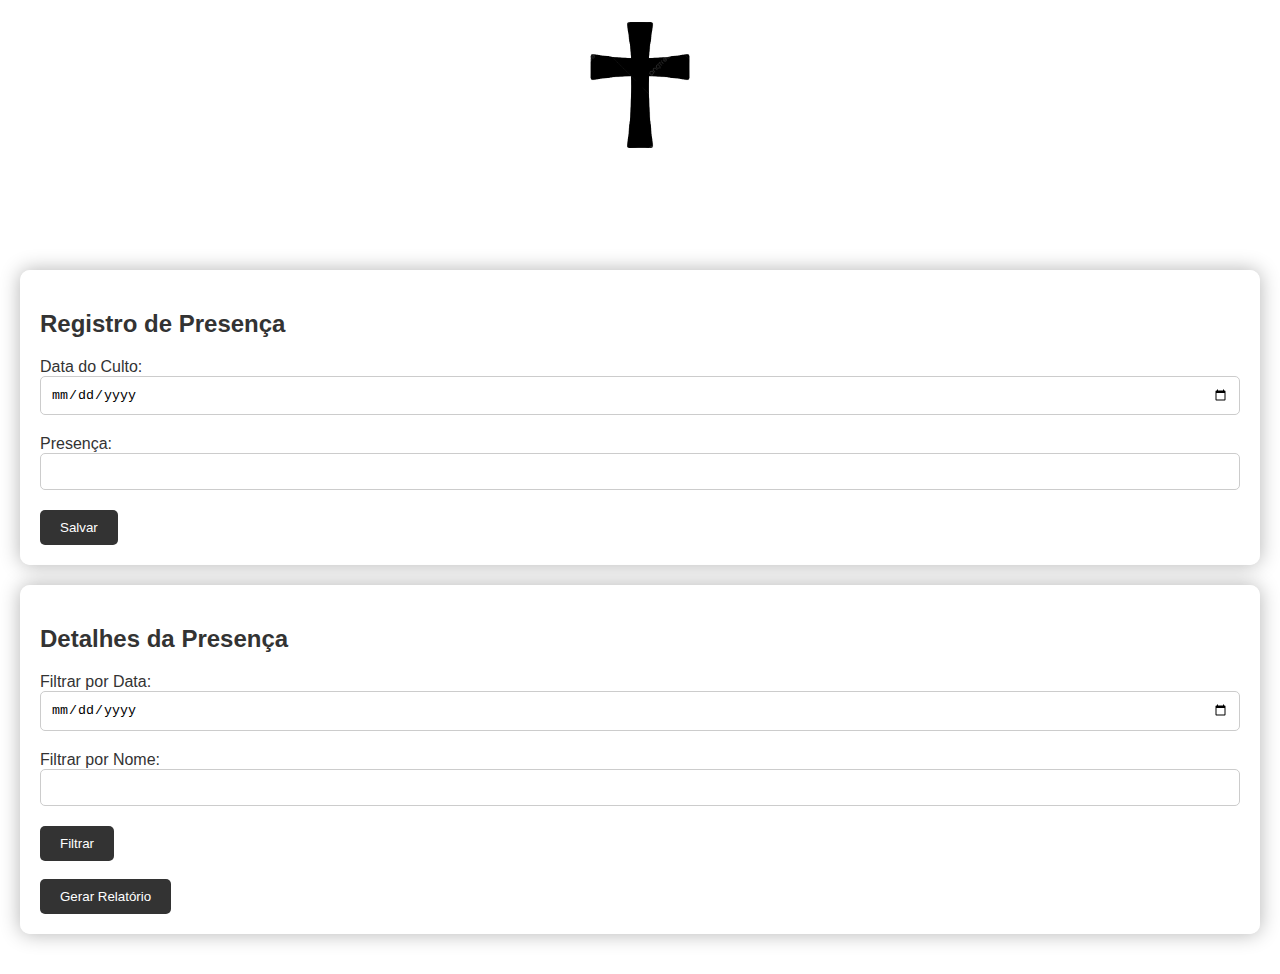
==== adm.html @ 8b70a390 "first commit" ====
<!DOCTYPE html>
<html lang="en">

<head>
    <meta charset="UTF-8">
    <meta name="viewport" content="width=device-width, initial-scale=1.0">
    <title>Administração da Igreja</title>
    <link rel="stylesheet" href="adm.css">
</head>

<body>
    <header>
        <div class="logo">
            <img src="img/image-removebg-preview.png" alt="Logo da Igreja">
        </div>
        <h1>Administração</h1>
    </header>
    <main>
        <section class="attendance">
            <h2>Registro de Presença</h2>
            <form id="attendance-form">
                <label for="date">Data do Culto:</label>
                <input type="date" id="date" name="date" required>

                <label for="attendance">Presença:</label>
                <input type="number" id="attendance" name="attendance" min="0" required>

                <button type="submit">Salvar</button>
            </form>
        </section>
        <section class="attendance-details">
            <h2>Detalhes da Presença</h2>
            <label for="filter-date">Filtrar por Data:</label>
            <input type="date" id="filter-date" name="filter-date">
            <label for="filter-name">Filtrar por Nome:</label>
            <input type="text" id="filter-name" name="filter-name">
            <button id="filter-button">Filtrar</button>
            <div id="attendance-results">
                <!-- Os detalhes da presença serão exibidos aqui -->
            </div><br>
            <button id="generate-report">Gerar Relatório</button>
        </section>
    </main>

    <script src="admin-script.js"></script>
</body>

</html>

<script>document.getElementById("attendance-form").addEventListener("submit", function (event) {
        event.preventDefault();
        const date = document.getElementById("date").value;
        const attendance = document.getElementById("attendance").value;

        // Aqui você pode enviar os dados para o backend
        // para salvar o registro de presença
    });

    document.getElementById("filter-button").addEventListener("click", function () {
        const filterDate = document.getElementById("filter-date").value;

        // Aqui você pode enviar a data de filtro para o backend
        // e receber os detalhes da presença com base no filtro
        // e atualizar o conteúdo dentro de #attendance-results
    });

    document.getElementById("generate-report").addEventListener("click", function () {
        // Aqui você pode enviar uma solicitação para o backend
        // para gerar um relatório com base nos dados armazenados
        // e exibir o relatório para o usuário
    });
</script>
---- adm.css ----
body {
    font-family: Arial, sans-serif;
    margin: 0;
    padding: 0;
    background-image: url('img/dancando-em-um-show-enquanto-a-cantora-se-apresenta-cercada-de-luzes.jpg');
    background-size: cover;
    background-position: center;
    color: #333;
}

header {
    color: #fff;
    padding: 10px;
    text-align: center;
}

.logo img {
    max-width: 150px;
}

h1 {
    margin-top: 10px;
    font-size: 36px;
}

main {
    padding: 20px;
}

section {
    background-color: rgba(255, 255, 255, 0.8);
    padding: 20px;
    margin-bottom: 20px;
    border-radius: 10px;
    box-shadow: 0px 0px 20px rgba(0, 0, 0, 0.3);
    transition: box-shadow 0.3s ease;
}

section:hover {
    box-shadow: 0px 0px 30px rgba(0, 0, 0, 0.5);
}

section h2 {
    margin-bottom: 20px;
    color: #333;
}

label {
    margin-bottom: 10px;
    color: #333;
}

input[type="date"],
input[type="text"],
input[type="number"] {
    padding: 10px;
    margin-bottom: 20px;
    border-radius: 5px;
    border: 1px solid #ccc;
    width: calc(100% - 22px);
}

button {
    padding: 10px 20px;
    background-color: #333;
    color: #fff;
    border: none;
    cursor: pointer;
    border-radius: 5px;
}

button:hover {
    background-color: #555;
}

footer {
    background-color: rgba(0, 0, 0, 0.7);
    color: #fff;
    padding: 10px 0;
    text-align: center;
    position: fixed;
    bottom: 0;
    width: 100%;
}
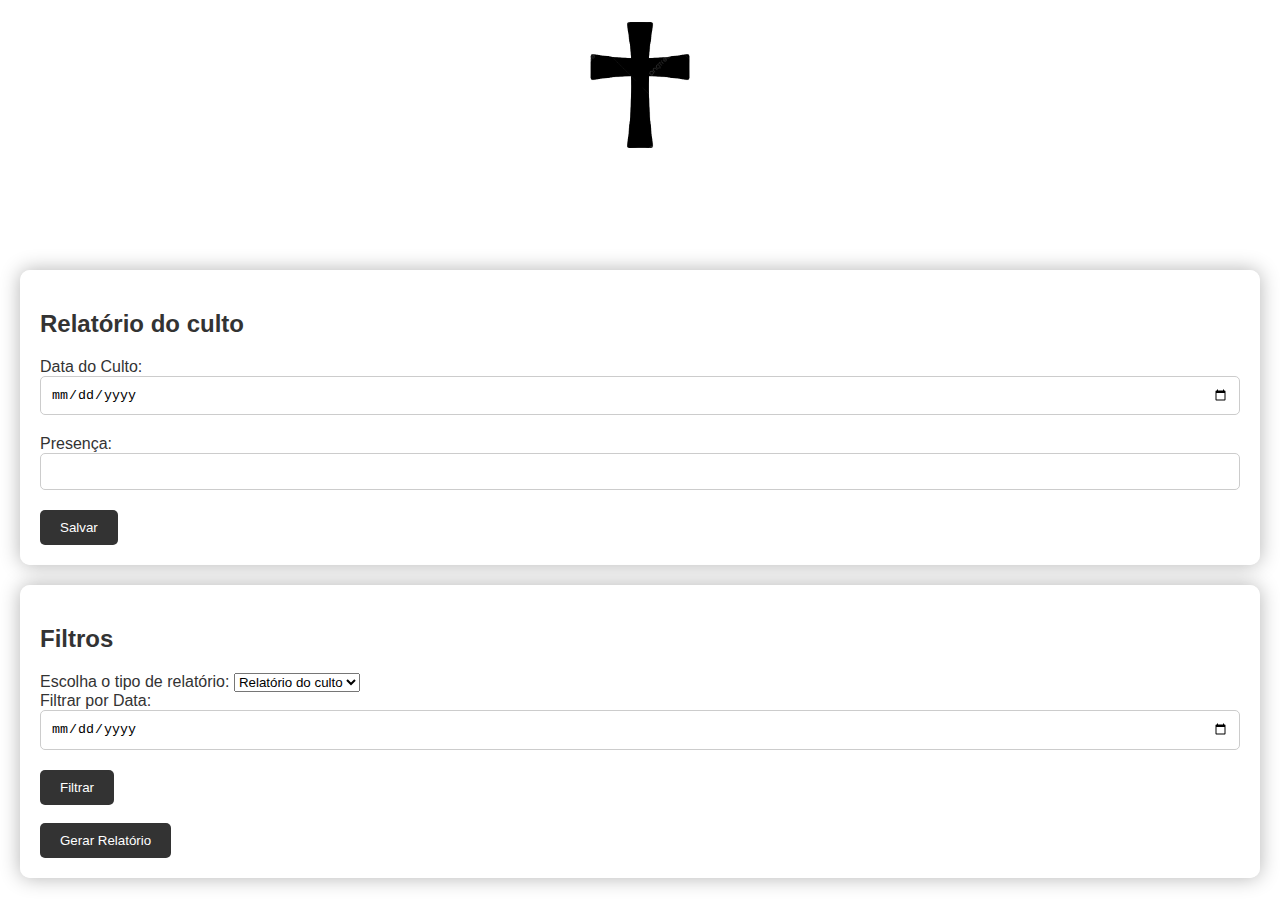
==== commit 46e24222: "index.html" ====
--- a/adm.html
+++ b/adm.html
@@ -17,7 +17,7 @@
     </header>
     <main>
         <section class="attendance">
-            <h2>Registro de Presença</h2>
+            <h2>Relatório do culto</h2>
             <form id="attendance-form">
                 <label for="date">Data do Culto:</label>
                 <input type="date" id="date" name="date" required>
@@ -29,15 +29,21 @@
             </form>
         </section>
         <section class="attendance-details">
-            <h2>Detalhes da Presença</h2>
-            <label for="filter-date">Filtrar por Data:</label>
-            <input type="date" id="filter-date" name="filter-date">
-            <label for="filter-name">Filtrar por Nome:</label>
-            <input type="text" id="filter-name" name="filter-name">
+            <h2>Filtros</h2>
+            <label for="filter-option">Escolha o tipo de relatório:</label>
+            <select id="filter-option" name="filter-option">
+                <option value="culto">Relatório do culto</option>
+                <option value="mensal">Relatório mensal</option>
+                <option value="anual">Relatório anual</option>
+            </select>
+
+            <div id="date-filter">
+                <label for="filter-date">Filtrar por Data:</label>
+                <input type="date" id="filter-date" name="filter-date">
+            </div>
+
             <button id="filter-button">Filtrar</button>
-            <div id="attendance-results">
-                <!-- Os detalhes da presença serão exibidos aqui -->
-            </div><br>
+            <br> <br>
             <button id="generate-report">Gerar Relatório</button>
         </section>
     </main>
@@ -47,7 +53,8 @@
 
 </html>
 
-<script>document.getElementById("attendance-form").addEventListener("submit", function (event) {
+<script>
+    document.getElementById("attendance-form").addEventListener("submit", function (event) {
         event.preventDefault();
         const date = document.getElementById("date").value;
         const attendance = document.getElementById("attendance").value;
@@ -57,16 +64,30 @@
     });
 
     document.getElementById("filter-button").addEventListener("click", function () {
-        const filterDate = document.getElementById("filter-date").value;
+        const filterOption = document.getElementById("filter-option").value;
+        let filterDate = null;
 
-        // Aqui você pode enviar a data de filtro para o backend
-        // e receber os detalhes da presença com base no filtro
-        // e atualizar o conteúdo dentro de #attendance-results
+        if (filterOption === "culto") {
+            filterDate = document.getElementById("filter-date").value;
+            // Aqui você pode enviar a data de filtro para o backend
+            // e receber os detalhes da presença com base no filtro
+            // e atualizar o conteúdo dentro de #attendance-results
+        } else if (filterOption === "mensal") {
+            // Lógica para filtro mensal
+        } else if (filterOption === "anual") {
+            // Lógica para filtro anual
+        }
     });
 
     document.getElementById("generate-report").addEventListener("click", function () {
-        // Aqui você pode enviar uma solicitação para o backend
-        // para gerar um relatório com base nos dados armazenados
-        // e exibir o relatório para o usuário
+        const filterOption = document.getElementById("filter-option").value;
+
+        if (filterOption === "culto") {
+            // Lógica para gerar relatório do culto
+        } else if (filterOption === "mensal") {
+            // Lógica para gerar relatório mensal
+        } else if (filterOption === "anual") {
+            // Lógica para gerar relatório anual
+        }
     });
 </script>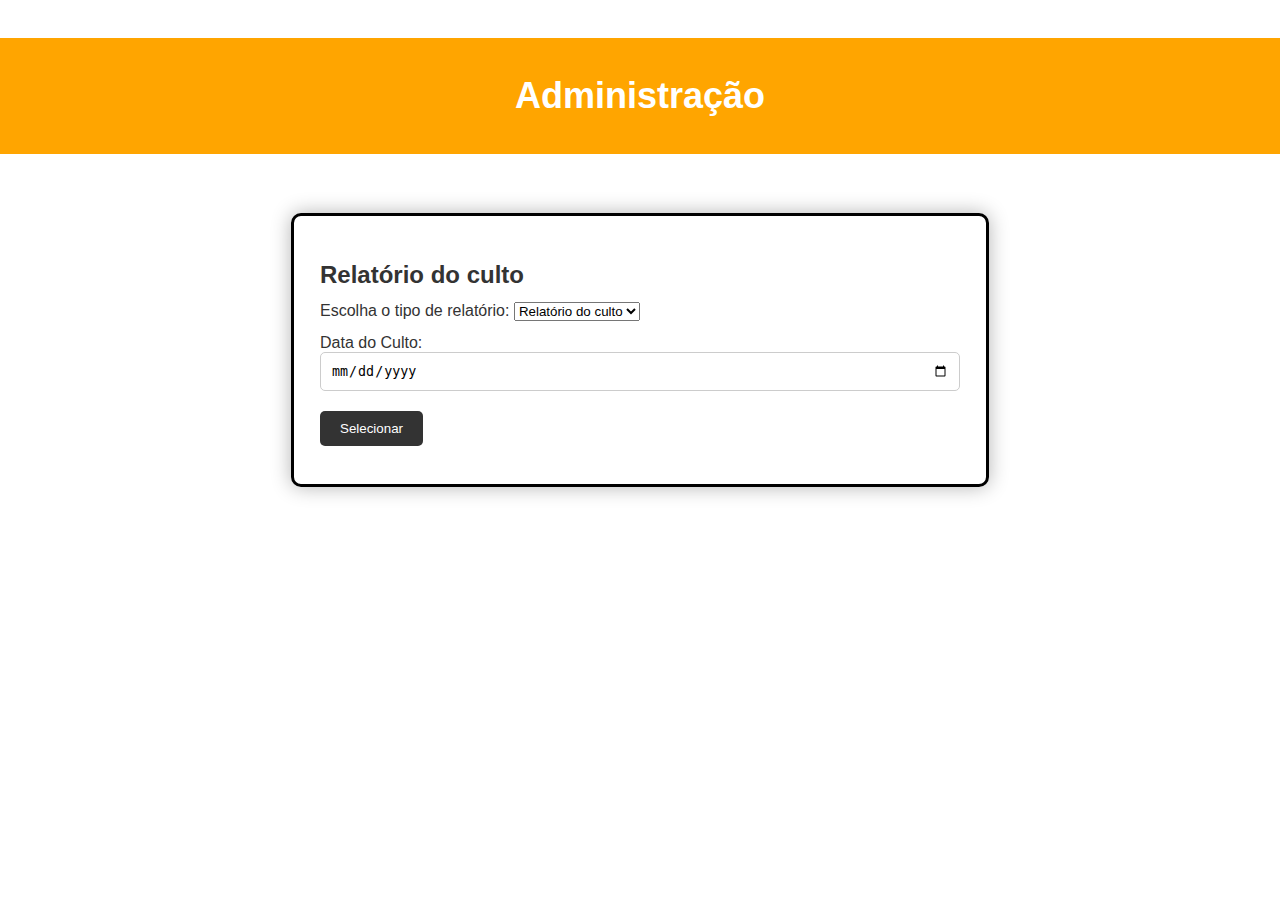
==== commit 079e5ea7: "index.html" ====
--- a/adm.html
+++ b/adm.html
@@ -10,41 +10,25 @@
 
 <body>
     <header>
-        <div class="logo">
-            <img src="img/image-removebg-preview.png" alt="Logo da Igreja">
-        </div>
         <h1>Administração</h1>
     </header>
     <main>
         <section class="attendance">
             <h2>Relatório do culto</h2>
             <form id="attendance-form">
-                <label for="date">Data do Culto:</label>
-                <input type="date" id="date" name="date" required>
+                <label for="filter-option">Escolha o tipo de relatório:</label>
+                <select id="filter-option" name="filter-option">
+                    <option value="culto">Relatório do culto</option>
+                    <option value="mensal">Relatório mensal</option>
+                    <option value="anual">Relatório anual</option>
+                </select>
+                <div class="div">
+                    <label for="date">Data do Culto:</label>
+                    <input type="date" id="date" name="date" required>
 
-                <label for="attendance">Presença:</label>
-                <input type="number" id="attendance" name="attendance" min="0" required>
-
-                <button type="submit">Salvar</button>
+                    <button type="submit">Selecionar</button>
+                </div>
             </form>
-        </section>
-        <section class="attendance-details">
-            <h2>Filtros</h2>
-            <label for="filter-option">Escolha o tipo de relatório:</label>
-            <select id="filter-option" name="filter-option">
-                <option value="culto">Relatório do culto</option>
-                <option value="mensal">Relatório mensal</option>
-                <option value="anual">Relatório anual</option>
-            </select>
-
-            <div id="date-filter">
-                <label for="filter-date">Filtrar por Data:</label>
-                <input type="date" id="filter-date" name="filter-date">
-            </div>
-
-            <button id="filter-button">Filtrar</button>
-            <br> <br>
-            <button id="generate-report">Gerar Relatório</button>
         </section>
     </main>
 
@@ -57,7 +41,6 @@
     document.getElementById("attendance-form").addEventListener("submit", function (event) {
         event.preventDefault();
         const date = document.getElementById("date").value;
-        const attendance = document.getElementById("attendance").value;
 
         // Aqui você pode enviar os dados para o backend
         // para salvar o registro de presença
--- a/adm.css
+++ b/adm.css
@@ -2,7 +2,6 @@
     font-family: Arial, sans-serif;
     margin: 0;
     padding: 0;
-    background-image: url('img/dancando-em-um-show-enquanto-a-cantora-se-apresenta-cercada-de-luzes.jpg');
     background-size: cover;
     background-position: center;
     color: #333;
@@ -10,8 +9,12 @@
 
 header {
     color: #fff;
-    padding: 10px;
-    text-align: center;
+    padding: 1vw;
+    display: flex;
+    justify-content: center;
+    align-items: center;
+    background-color: orange;
+    margin: 3vw 0vw 3vw 0vw;
 }
 
 .logo img {
@@ -19,29 +22,38 @@
 }
 
 h1 {
-    margin-top: 10px;
     font-size: 36px;
 }
 
 main {
     padding: 20px;
+    display: flex;
+    justify-content: center;
 }
 
 section {
     background-color: rgba(255, 255, 255, 0.8);
-    padding: 20px;
-    margin-bottom: 20px;
+    padding: 2vw;
+    border: solid black;
     border-radius: 10px;
     box-shadow: 0px 0px 20px rgba(0, 0, 0, 0.3);
     transition: box-shadow 0.3s ease;
+    width: 50vw;
+    display: flex;
+    flex-direction: column;
 }
 
 section:hover {
     box-shadow: 0px 0px 30px rgba(0, 0, 0, 0.5);
 }
 
+.div {
+    margin-top: 1vw;
+    margin-bottom: 1vw;
+}
+
 section h2 {
-    margin-bottom: 20px;
+    margin-bottom: 1vw;
     color: #333;
 }
 
@@ -81,4 +93,16 @@
     position: fixed;
     bottom: 0;
     width: 100%;
-}+}
+
+@media screen and (max-width: 390px) {}
+
+@media screen and (max-width: 600px) and (min-width: 390px) {}
+
+@media (min-width: 600px) and (max-width: 768px) {}
+
+@media screen and (min-width: 768px) and (max-width: 992px) {}
+
+@media screen and (min-width: 992px) and (max-width: 1200px) {}
+
+@media screen and (min-width: 1200px) and (max-width: 1920px) {}